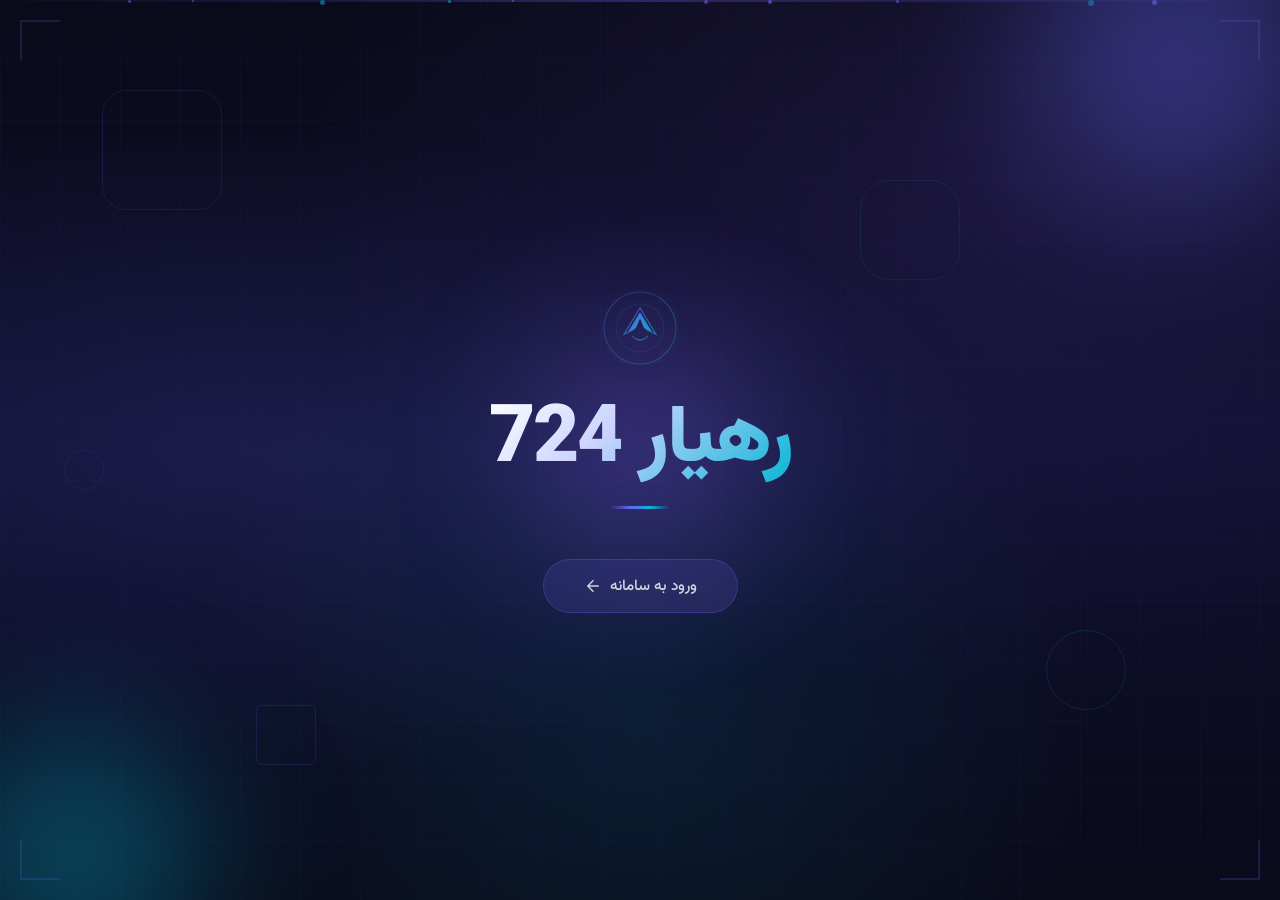
==== index.html @ b40ed9d7 "Crm v0.01" ====
<!DOCTYPE html>
<html lang="fa" dir="rtl">
<head>
    <meta charset="UTF-8">
    <meta name="viewport" content="width=device-width, initial-scale=1.0">
    <title>رهیار 724</title>
    <link rel="icon" type="image/svg+xml" href="data:image/svg+xml,<svg xmlns='http://www.w3.org/2000/svg' viewBox='0 0 100 100'><text y='.9em' font-size='90'>✈️</text></svg>">
    <style>
        @import url('https://fonts.googleapis.com/css2?family=Vazirmatn:wght@100;300;500;700;900&display=swap');

        * { margin: 0; padding: 0; box-sizing: border-box; }

        :root {
            --primary: #6366f1;
            --secondary: #8b5cf6;
            --accent: #06b6d4;
            --glow: rgba(99, 102, 241, 0.3);
        }

        html, body {
            width: 100%; height: 100%;
            overflow: hidden;
            font-family: 'Vazirmatn', sans-serif;
        }

        body {
            background: #0a0a1a;
            display: flex;
            align-items: center;
            justify-content: center;
            position: relative;
        }

        /* ─── Animated Gradient Background ─── */
        .bg-gradient {
            position: fixed;
            inset: 0;
            background: 
                radial-gradient(ellipse at 20% 50%, rgba(99, 102, 241, 0.15) 0%, transparent 50%),
                radial-gradient(ellipse at 80% 20%, rgba(139, 92, 246, 0.12) 0%, transparent 50%),
                radial-gradient(ellipse at 50% 80%, rgba(6, 182, 212, 0.1) 0%, transparent 50%),
                linear-gradient(180deg, #0a0a1a 0%, #0f0f2e 50%, #0a0a1a 100%);
            animation: bgShift 12s ease-in-out infinite alternate;
        }

        @keyframes bgShift {
            0% { filter: hue-rotate(0deg); }
            100% { filter: hue-rotate(30deg); }
        }

        /* ─── Grid Lines ─── */
        .grid-overlay {
            position: fixed;
            inset: 0;
            background-image: 
                linear-gradient(rgba(99, 102, 241, 0.03) 1px, transparent 1px),
                linear-gradient(90deg, rgba(99, 102, 241, 0.03) 1px, transparent 1px);
            background-size: 60px 60px;
            animation: gridMove 20s linear infinite;
        }

        @keyframes gridMove {
            0% { transform: translate(0, 0); }
            100% { transform: translate(60px, 60px); }
        }

        /* ─── Floating Orbs ─── */
        .orb {
            position: fixed;
            border-radius: 50%;
            filter: blur(80px);
            opacity: 0.4;
            animation: float 8s ease-in-out infinite;
        }

        .orb-1 {
            width: 300px; height: 300px;
            background: var(--primary);
            top: -100px; right: -50px;
            animation-delay: 0s;
            animation-duration: 10s;
        }

        .orb-2 {
            width: 250px; height: 250px;
            background: var(--accent);
            bottom: -80px; left: -50px;
            animation-delay: -3s;
            animation-duration: 12s;
        }

        .orb-3 {
            width: 200px; height: 200px;
            background: var(--secondary);
            top: 50%; left: 50%;
            transform: translate(-50%, -50%);
            animation-delay: -5s;
            animation-duration: 14s;
        }

        @keyframes float {
            0%, 100% { transform: translate(0, 0) scale(1); }
            25% { transform: translate(30px, -30px) scale(1.1); }
            50% { transform: translate(-20px, 20px) scale(0.95); }
            75% { transform: translate(15px, 15px) scale(1.05); }
        }

        /* ─── Floating Particles ─── */
        .particles {
            position: fixed;
            inset: 0;
            overflow: hidden;
            pointer-events: none;
        }

        .particle {
            position: absolute;
            width: 4px; height: 4px;
            background: rgba(99, 102, 241, 0.6);
            border-radius: 50%;
            animation: rise linear infinite;
        }

        .particle:nth-child(1) { left: 10%; animation-duration: 8s; animation-delay: 0s; width: 3px; height: 3px; }
        .particle:nth-child(2) { left: 25%; animation-duration: 12s; animation-delay: -2s; width: 5px; height: 5px; background: rgba(6, 182, 212, 0.5); }
        .particle:nth-child(3) { left: 40%; animation-duration: 10s; animation-delay: -4s; width: 2px; height: 2px; }
        .particle:nth-child(4) { left: 55%; animation-duration: 14s; animation-delay: -1s; width: 4px; height: 4px; background: rgba(139, 92, 246, 0.5); }
        .particle:nth-child(5) { left: 70%; animation-duration: 9s; animation-delay: -3s; width: 3px; height: 3px; }
        .particle:nth-child(6) { left: 85%; animation-duration: 11s; animation-delay: -5s; width: 6px; height: 6px; background: rgba(6, 182, 212, 0.4); }
        .particle:nth-child(7) { left: 15%; animation-duration: 13s; animation-delay: -6s; width: 2px; height: 2px; background: rgba(139, 92, 246, 0.6); }
        .particle:nth-child(8) { left: 60%; animation-duration: 7s; animation-delay: -2.5s; width: 4px; height: 4px; }
        .particle:nth-child(9) { left: 35%; animation-duration: 15s; animation-delay: -7s; width: 3px; height: 3px; background: rgba(6, 182, 212, 0.6); }
        .particle:nth-child(10) { left: 90%; animation-duration: 10s; animation-delay: -4.5s; width: 5px; height: 5px; }

        @keyframes rise {
            0% { bottom: -10%; opacity: 0; transform: translateX(0) scale(0); }
            10% { opacity: 1; transform: scale(1); }
            90% { opacity: 0.5; }
            100% { bottom: 110%; opacity: 0; transform: translateX(40px) scale(0.5); }
        }

        /* ─── Geometric Shapes ─── */
        .shapes {
            position: fixed;
            inset: 0;
            pointer-events: none;
            overflow: hidden;
        }

        .shape {
            position: absolute;
            border: 1px solid rgba(99, 102, 241, 0.15);
            animation: rotate linear infinite;
        }

        .shape-1 {
            width: 120px; height: 120px;
            top: 10%; left: 8%;
            border-radius: 20%;
            animation-duration: 25s;
        }

        .shape-2 {
            width: 80px; height: 80px;
            top: 70%; right: 12%;
            border-radius: 50%;
            border-color: rgba(6, 182, 212, 0.15);
            animation-duration: 20s;
            animation-direction: reverse;
        }

        .shape-3 {
            width: 60px; height: 60px;
            bottom: 15%; left: 20%;
            border-radius: 10%;
            border-color: rgba(139, 92, 246, 0.15);
            animation-duration: 30s;
        }

        .shape-4 {
            width: 100px; height: 100px;
            top: 20%; right: 25%;
            border-radius: 30%;
            border-color: rgba(6, 182, 212, 0.1);
            animation-duration: 35s;
            animation-direction: reverse;
        }

        .shape-5 {
            width: 40px; height: 40px;
            top: 50%; left: 5%;
            border-radius: 50%;
            border-color: rgba(99, 102, 241, 0.12);
            animation-duration: 18s;
        }

        @keyframes rotate {
            0% { transform: rotate(0deg); }
            100% { transform: rotate(360deg); }
        }

        /* ─── Main Content ─── */
        .content {
            position: relative;
            z-index: 10;
            text-align: center;
            animation: fadeIn 1.5s ease-out;
        }

        @keyframes fadeIn {
            0% { opacity: 0; transform: translateY(30px); }
            100% { opacity: 1; transform: translateY(0); }
        }

        /* ─── Logo Icon ─── */
        .logo-icon {
            width: 80px; height: 80px;
            margin: 0 auto 30px;
            position: relative;
            animation: pulseGlow 3s ease-in-out infinite;
        }

        .logo-icon svg {
            width: 100%; height: 100%;
            filter: drop-shadow(0 0 20px var(--glow));
        }

        @keyframes pulseGlow {
            0%, 100% { filter: drop-shadow(0 0 15px var(--glow)); }
            50% { filter: drop-shadow(0 0 35px var(--glow)) drop-shadow(0 0 60px rgba(99, 102, 241, 0.15)); }
        }

        /* ─── Brand Name ─── */
        .brand-name {
            font-size: clamp(2.5rem, 8vw, 5rem);
            font-weight: 900;
            letter-spacing: -2px;
            line-height: 1.1;
            background: linear-gradient(135deg, #fff 0%, #c7d2fe 40%, var(--accent) 100%);
            -webkit-background-clip: text;
            -webkit-text-fill-color: transparent;
            background-clip: text;
            text-shadow: none;
            position: relative;
            animation: textShimmer 4s ease-in-out infinite;
        }

        @keyframes textShimmer {
            0%, 100% { filter: brightness(1); }
            50% { filter: brightness(1.2); }
        }

        /* ─── Subtle Underline ─── */
        .brand-line {
            width: 60px;
            height: 3px;
            margin: 20px auto 0;
            background: linear-gradient(90deg, transparent, var(--primary), var(--accent), transparent);
            border-radius: 2px;
            animation: lineExpand 3s ease-in-out infinite;
        }

        @keyframes lineExpand {
            0%, 100% { width: 60px; opacity: 0.6; }
            50% { width: 120px; opacity: 1; }
        }

        /* ─── Enter Button ─── */
        .enter-btn {
            display: inline-flex;
            align-items: center;
            gap: 8px;
            margin-top: 50px;
            padding: 14px 40px;
            background: linear-gradient(135deg, rgba(99, 102, 241, 0.15), rgba(139, 92, 246, 0.15));
            border: 1px solid rgba(99, 102, 241, 0.3);
            border-radius: 50px;
            color: rgba(255, 255, 255, 0.8);
            font-family: 'Vazirmatn', sans-serif;
            font-size: 0.95rem;
            font-weight: 500;
            text-decoration: none;
            cursor: pointer;
            transition: all 0.4s ease;
            backdrop-filter: blur(10px);
            animation: fadeIn 2s ease-out 0.5s both;
        }

        .enter-btn:hover {
            background: linear-gradient(135deg, rgba(99, 102, 241, 0.3), rgba(139, 92, 246, 0.3));
            border-color: rgba(99, 102, 241, 0.6);
            color: #fff;
            transform: translateY(-2px);
            box-shadow: 0 10px 40px rgba(99, 102, 241, 0.2);
        }

        .enter-btn svg {
            width: 18px; height: 18px;
            transition: transform 0.3s ease;
        }

        .enter-btn:hover svg {
            transform: translateX(-4px);
        }

        /* ─── Scan Line Effect ─── */
        .scanline {
            position: fixed;
            top: 0; left: 0;
            width: 100%; height: 2px;
            background: linear-gradient(90deg, transparent, rgba(99, 102, 241, 0.3), transparent);
            animation: scan 6s linear infinite;
            pointer-events: none;
            z-index: 5;
        }

        @keyframes scan {
            0% { top: -2px; }
            100% { top: 100%; }
        }

        /* ─── Corner Decorations ─── */
        .corner {
            position: fixed;
            width: 40px; height: 40px;
            border-color: rgba(99, 102, 241, 0.2);
            border-style: solid;
            border-width: 0;
            z-index: 5;
            pointer-events: none;
        }

        .corner-tl { top: 20px; left: 20px; border-top-width: 2px; border-left-width: 2px; }
        .corner-tr { top: 20px; right: 20px; border-top-width: 2px; border-right-width: 2px; }
        .corner-bl { bottom: 20px; left: 20px; border-bottom-width: 2px; border-left-width: 2px; }
        .corner-br { bottom: 20px; right: 20px; border-bottom-width: 2px; border-right-width: 2px; }

        /* ─── Responsive ─── */
        @media (max-width: 768px) {
            .orb { filter: blur(60px); }
            .orb-1 { width: 200px; height: 200px; }
            .orb-2 { width: 150px; height: 150px; }
            .orb-3 { width: 120px; height: 120px; }
            .logo-icon { width: 60px; height: 60px; margin-bottom: 20px; }
            .shape { display: none; }
            .corner { width: 25px; height: 25px; }
            .enter-btn { margin-top: 35px; padding: 12px 32px; font-size: 0.85rem; }
        }

        @media (max-width: 380px) {
            .brand-name { font-size: 2.2rem; }
            .enter-btn { margin-top: 25px; }
        }
    </style>
</head>
<body>
    <div class="bg-gradient"></div>
    <div class="grid-overlay"></div>
    <div class="scanline"></div>

    <div class="orb orb-1"></div>
    <div class="orb orb-2"></div>
    <div class="orb orb-3"></div>

    <div class="particles">
        <div class="particle"></div><div class="particle"></div><div class="particle"></div>
        <div class="particle"></div><div class="particle"></div><div class="particle"></div>
        <div class="particle"></div><div class="particle"></div><div class="particle"></div>
        <div class="particle"></div>
    </div>

    <div class="shapes">
        <div class="shape shape-1"></div><div class="shape shape-2"></div>
        <div class="shape shape-3"></div><div class="shape shape-4"></div>
        <div class="shape shape-5"></div>
    </div>

    <div class="corner corner-tl"></div>
    <div class="corner corner-tr"></div>
    <div class="corner corner-bl"></div>
    <div class="corner corner-br"></div>

    <div class="content">
        <div class="logo-icon">
            <svg viewBox="0 0 100 100" fill="none" xmlns="http://www.w3.org/2000/svg">
                <defs>
                    <linearGradient id="logoGrad" x1="0%" y1="0%" x2="100%" y2="100%">
                        <stop offset="0%" stop-color="#6366f1"/>
                        <stop offset="100%" stop-color="#06b6d4"/>
                    </linearGradient>
                </defs>
                <circle cx="50" cy="50" r="45" stroke="url(#logoGrad)" stroke-width="1.5" opacity="0.3"/>
                <circle cx="50" cy="50" r="30" stroke="url(#logoGrad)" stroke-width="1" opacity="0.2"/>
                <path d="M35 55 L50 30 L65 55 L55 50 L50 38 L45 50 Z" fill="url(#logoGrad)" opacity="0.9"/>
                <path d="M30 58 L50 25 L70 58 L58 52 L50 34 L42 52 Z" stroke="url(#logoGrad)" stroke-width="1.5" fill="none" opacity="0.6"/>
                <path d="M40 60 Q50 70 60 60" stroke="url(#logoGrad)" stroke-width="1.5" fill="none" opacity="0.5"/>
            </svg>
        </div>

        <h1 class="brand-name">رهیار 724</h1>
        <div class="brand-line"></div>

        <a href="crm/" class="enter-btn">
            <span>ورود به سامانه</span>
            <svg viewBox="0 0 24 24" fill="none" stroke="currentColor" stroke-width="2" stroke-linecap="round" stroke-linejoin="round">
                <path d="M19 12H5M12 19l-7-7 7-7"/>
            </svg>
        </a>
    </div>
</body>
</html>
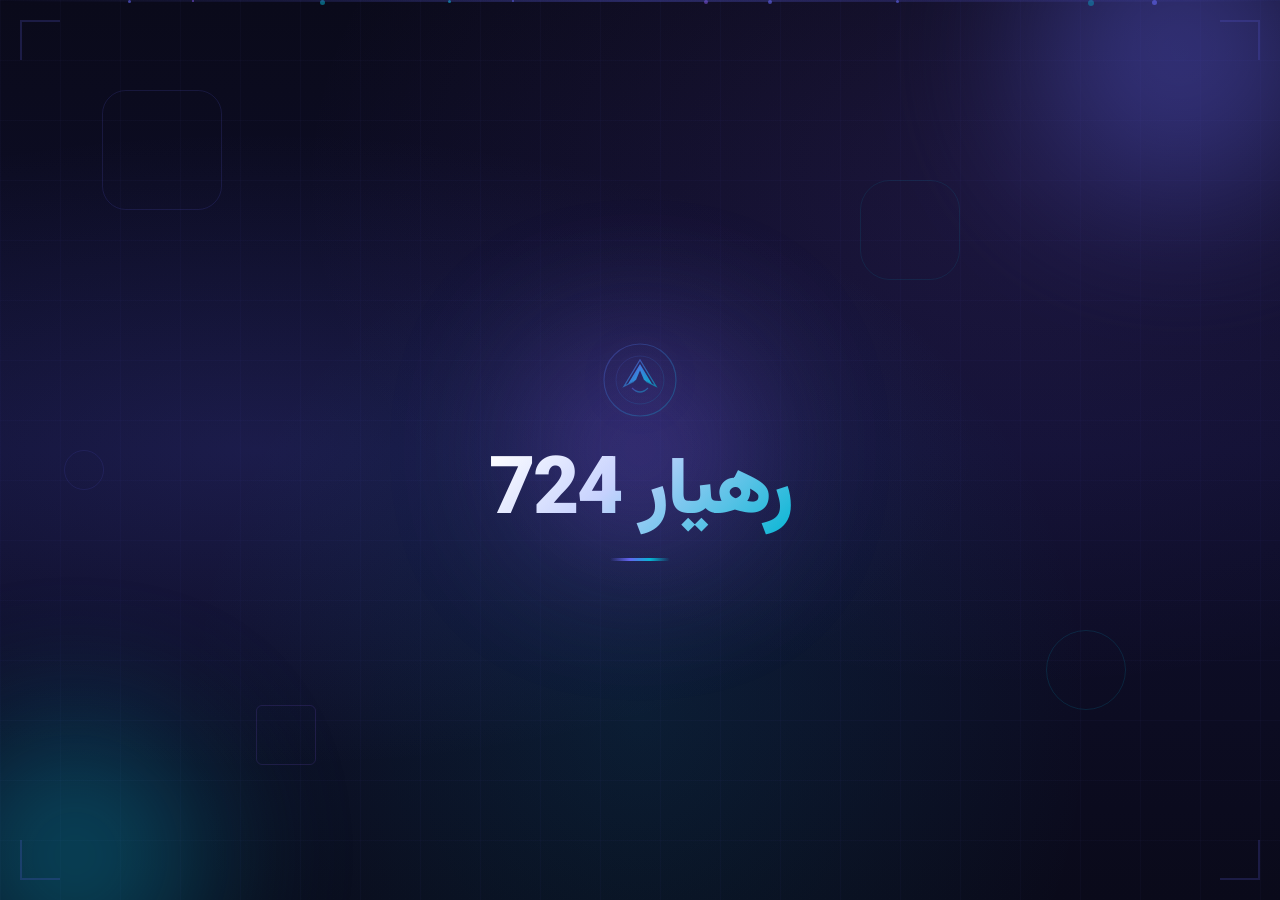
==== commit 34696b5a: "Crm v0.01" ====
--- a/index.html
+++ b/index.html
@@ -4,6 +4,9 @@
     <meta charset="UTF-8">
     <meta name="viewport" content="width=device-width, initial-scale=1.0">
     <title>رهیار 724</title>
+    <meta name="robots" content="noindex, nofollow, noarchive, nosnippet, noimageindex">
+    <meta name="googlebot" content="noindex, nofollow, noarchive, nosnippet">
+    <meta name="bingbot" content="noindex, nofollow, noarchive, nosnippet">
     <link rel="icon" type="image/svg+xml" href="data:image/svg+xml,<svg xmlns='http://www.w3.org/2000/svg' viewBox='0 0 100 100'><text y='.9em' font-size='90'>✈️</text></svg>">
     <style>
         @import url('https://fonts.googleapis.com/css2?family=Vazirmatn:wght@100;300;500;700;900&display=swap');
@@ -266,42 +269,6 @@
         }
 
         /* ─── Enter Button ─── */
-        .enter-btn {
-            display: inline-flex;
-            align-items: center;
-            gap: 8px;
-            margin-top: 50px;
-            padding: 14px 40px;
-            background: linear-gradient(135deg, rgba(99, 102, 241, 0.15), rgba(139, 92, 246, 0.15));
-            border: 1px solid rgba(99, 102, 241, 0.3);
-            border-radius: 50px;
-            color: rgba(255, 255, 255, 0.8);
-            font-family: 'Vazirmatn', sans-serif;
-            font-size: 0.95rem;
-            font-weight: 500;
-            text-decoration: none;
-            cursor: pointer;
-            transition: all 0.4s ease;
-            backdrop-filter: blur(10px);
-            animation: fadeIn 2s ease-out 0.5s both;
-        }
-
-        .enter-btn:hover {
-            background: linear-gradient(135deg, rgba(99, 102, 241, 0.3), rgba(139, 92, 246, 0.3));
-            border-color: rgba(99, 102, 241, 0.6);
-            color: #fff;
-            transform: translateY(-2px);
-            box-shadow: 0 10px 40px rgba(99, 102, 241, 0.2);
-        }
-
-        .enter-btn svg {
-            width: 18px; height: 18px;
-            transition: transform 0.3s ease;
-        }
-
-        .enter-btn:hover svg {
-            transform: translateX(-4px);
-        }
 
         /* ─── Scan Line Effect ─── */
         .scanline {
@@ -400,12 +367,6 @@
         <h1 class="brand-name">رهیار 724</h1>
         <div class="brand-line"></div>
 
-        <a href="crm/" class="enter-btn">
-            <span>ورود به سامانه</span>
-            <svg viewBox="0 0 24 24" fill="none" stroke="currentColor" stroke-width="2" stroke-linecap="round" stroke-linejoin="round">
-                <path d="M19 12H5M12 19l-7-7 7-7"/>
-            </svg>
-        </a>
     </div>
 </body>
 </html>
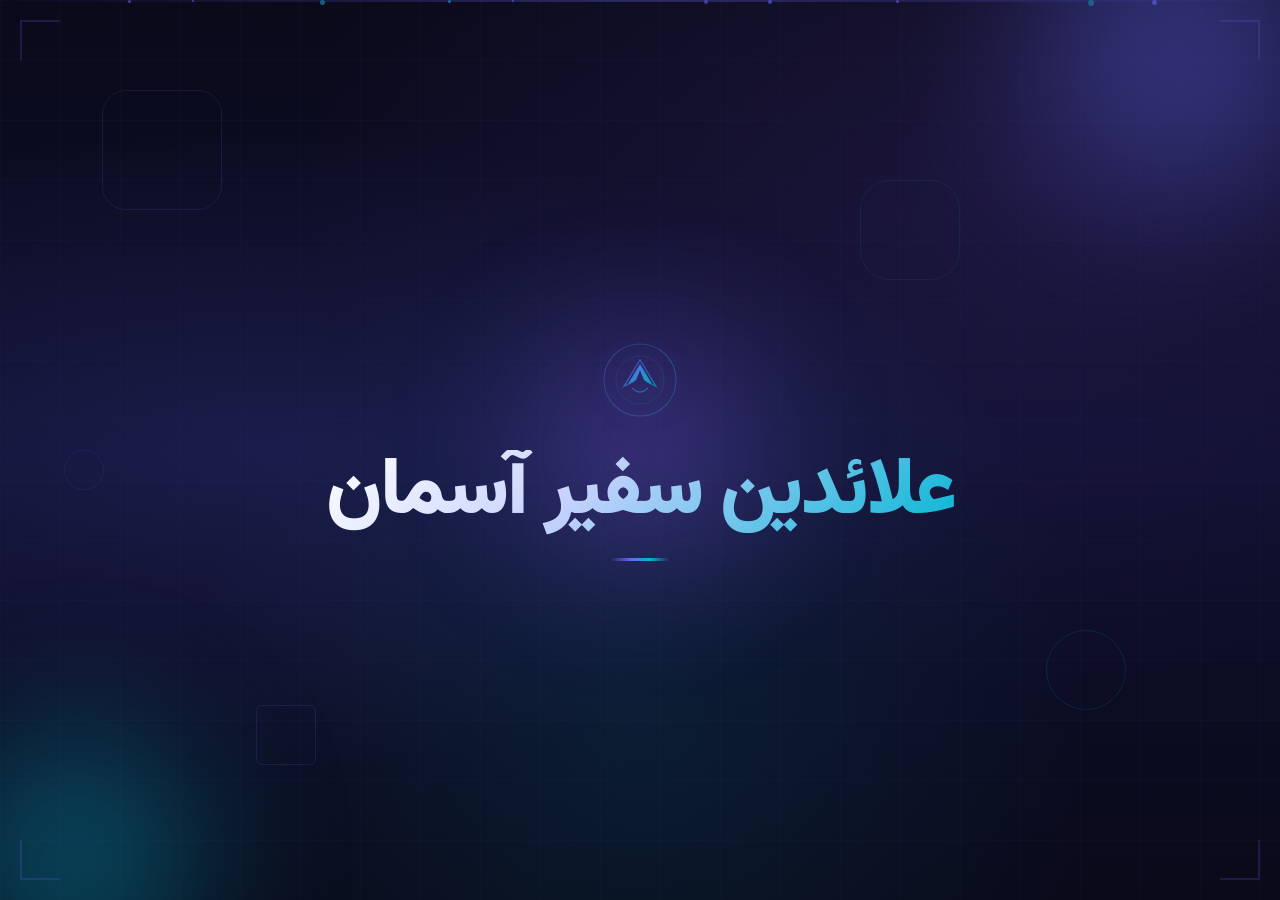
==== commit d363779e: "Crm v0.01" ====
--- a/index.html
+++ b/index.html
@@ -3,7 +3,7 @@
 <head>
     <meta charset="UTF-8">
     <meta name="viewport" content="width=device-width, initial-scale=1.0">
-    <title>رهیار 724</title>
+    <title>علائدین سفیر آسمان</title>
     <meta name="robots" content="noindex, nofollow, noarchive, nosnippet, noimageindex">
     <meta name="googlebot" content="noindex, nofollow, noarchive, nosnippet">
     <meta name="bingbot" content="noindex, nofollow, noarchive, nosnippet">
@@ -364,7 +364,7 @@
             </svg>
         </div>
 
-        <h1 class="brand-name">رهیار 724</h1>
+        <h1 class="brand-name">علائدین سفیر آسمان</h1>
         <div class="brand-line"></div>
 
     </div>
